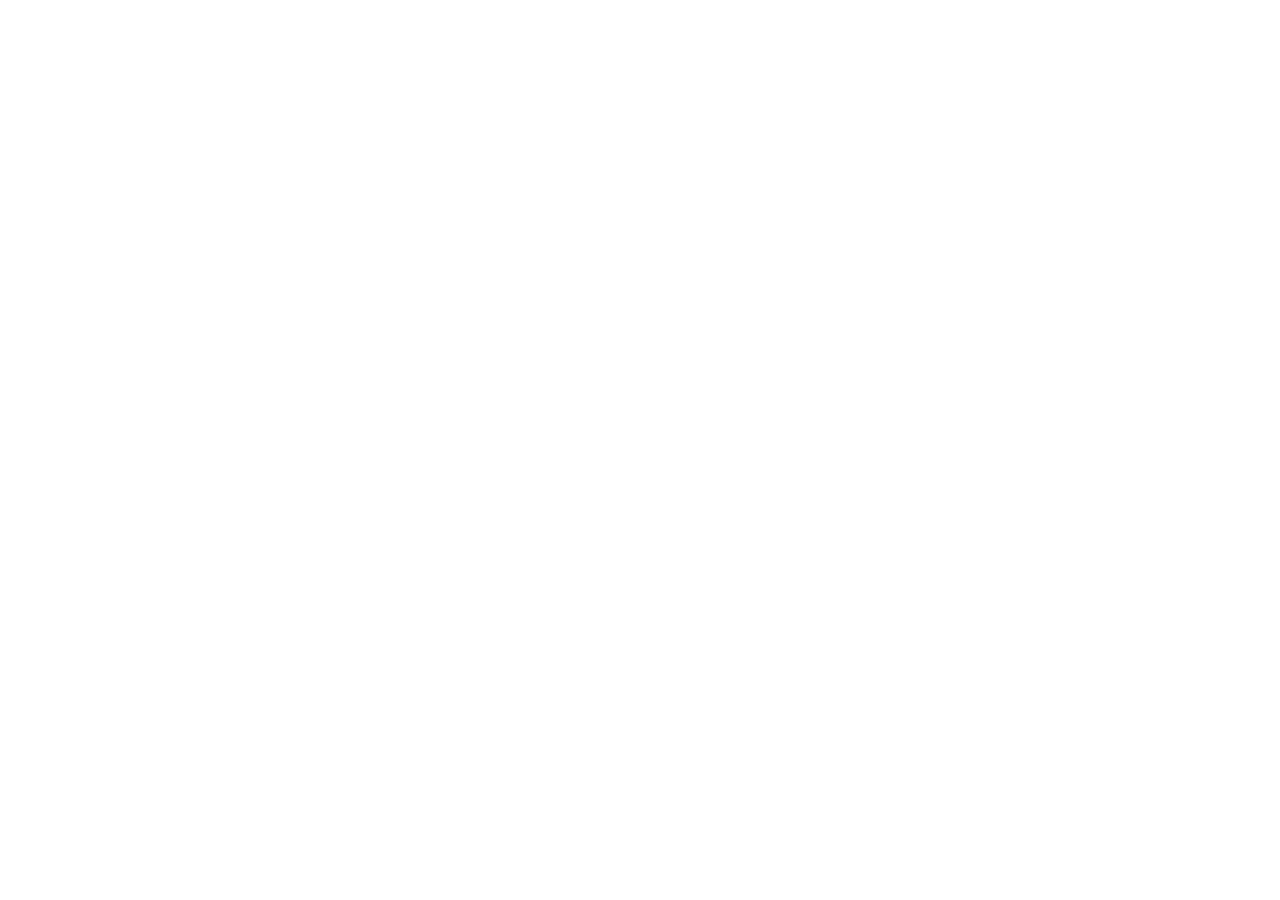
==== index.html @ e21ca26a "add emmit abbreviation" ====
<!DOCTYPE html>
<html lang="en">
<head>
    <meta charset="UTF-8">
    <meta name="viewport" content="width=device-width, initial-scale=1.0">
    <title>Search</title>
</head>
<body>
    
</body>
</html>
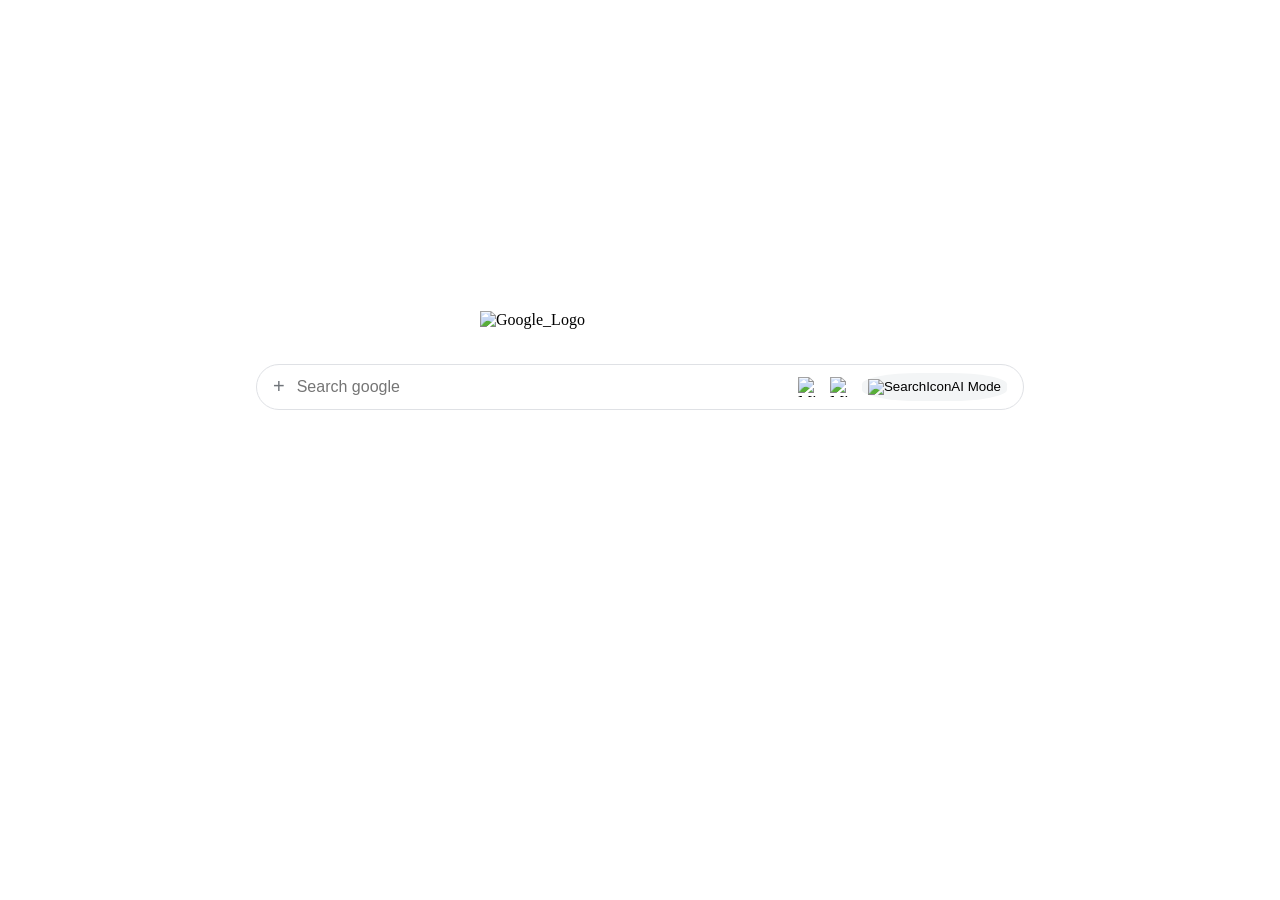
==== commit 4292b23b: "SearchBarCreated" ====
--- a/index.html
+++ b/index.html
@@ -4,8 +4,29 @@
     <meta charset="UTF-8">
     <meta name="viewport" content="width=device-width, initial-scale=1.0">
     <title>Search</title>
+    <link rel="stylesheet" href="style.css">
 </head>
 <body>
-    
+    <div class="container">
+        <img class="Google_Logo" src="./images/googlelogo_color_272x92dp.png" alt="Google_Logo">
+        <div class="box">
+            <div class="plusIcon">
+                <button>+</button>
+            </div>
+            <div class="searchBar">
+                <input type="text" placeholder="Search google" name="GoogleSearch">
+            </div>
+            <div class="mic">
+                <img src="./images/micIcon.PNG" alt="Mic_Icon">
+            </div>
+            <div class="lens">
+                <img src="./images/GoogleLens.PNG" alt="Mic_Icon">
+            </div>
+            <div class="AiIcon">
+                <button><img class="SearchIcon" src="./images/SearchBar.PNG" alt="SearchIcon">AI Mode</button>
+            </div>
+            
+        </div>
+    </div>    
 </body>
 </html>
--- a/style.css
+++ b/style.css
@@ -0,0 +1,81 @@
+* {
+    margin: 0;
+    padding: 0;
+    box-sizing: border-box;
+}
+
+html,
+body {
+    width: 100vw;
+    height: 100vh;
+}
+.container{
+    width: 100%;
+    min-width: 450px;
+    height: 100%;
+    gap: 35px;
+    display: flex;
+    flex-direction: column;
+    justify-content: center;
+    align-items: center;
+    transform: translateY(-10%);
+}
+.Google_Logo{
+    width: 25%;
+    max-width: 100%;
+    height: auto;
+
+}
+.box{
+    width: 60%;
+    display: flex;
+    align-items: center;
+    border: 1px solid #dfe1e5;
+    border-radius: 35px;
+    padding: 8px 16px;
+    background-color: #ffffff;
+    gap: 12px;
+}
+.box:hover{
+    box-shadow: 0 1px 6px rgba(32,33,36,0.28);
+}
+.plusIcon button{
+    border: none;
+    background-color: transparent;
+    color: #70757a;
+    cursor: pointer;
+    font-size: 20px;
+}
+
+.searchBar{
+    flex: 1;
+}
+.searchBar input{
+    width: 100%;
+    border: none;
+    outline: none;
+    font-size: 16px;
+    background:transparent;
+}
+.searchBar input:action{
+    border: none;
+    box-shadow: none;
+}
+.mic img,
+.lens img{
+    width: 20px;
+    height: 20px;
+    cursor: pointer;
+    display: block;
+}
+.AiIcon button{
+    display: flex;
+    justify-content: center;
+    align-items: center;
+    background-color: #F3F5F6;
+    border-radius: 40%;
+    border: none;
+    pointer-events: none;
+    padding: 6px;
+    cursor: pointer;
+}
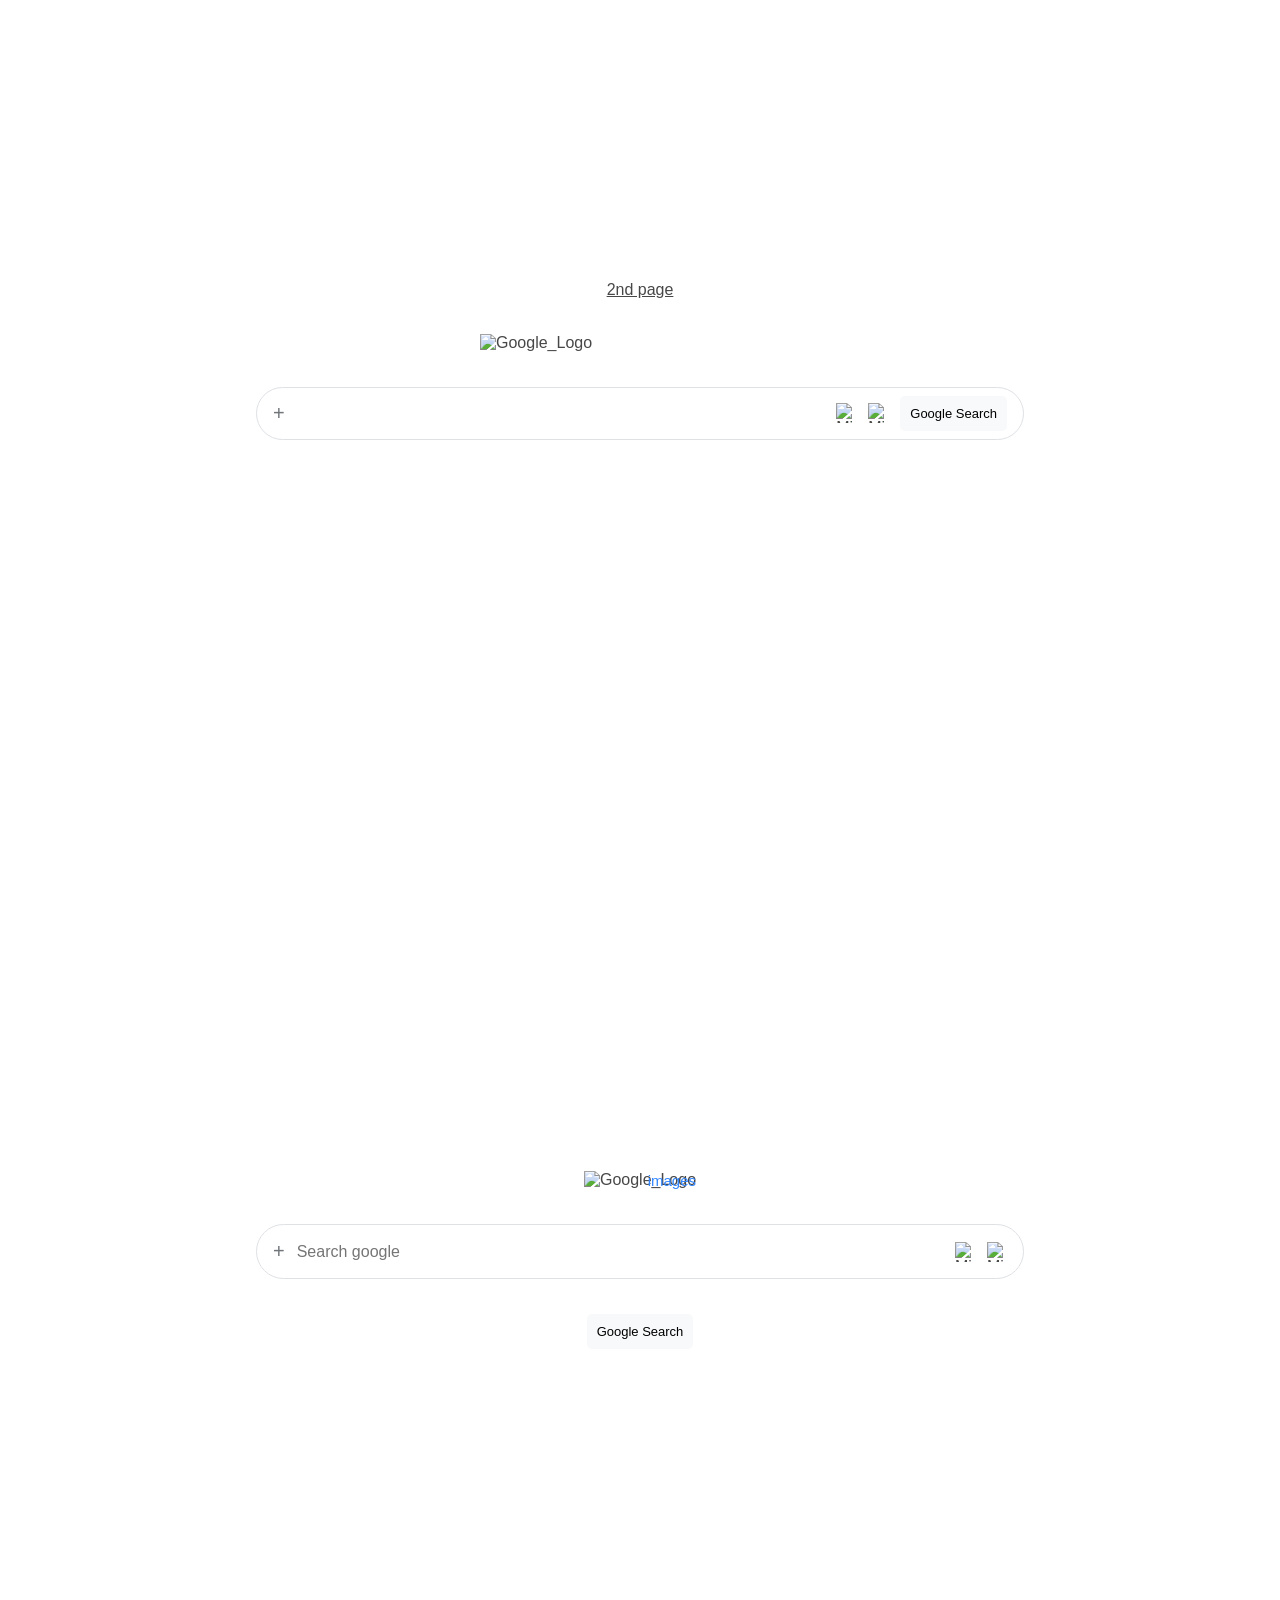
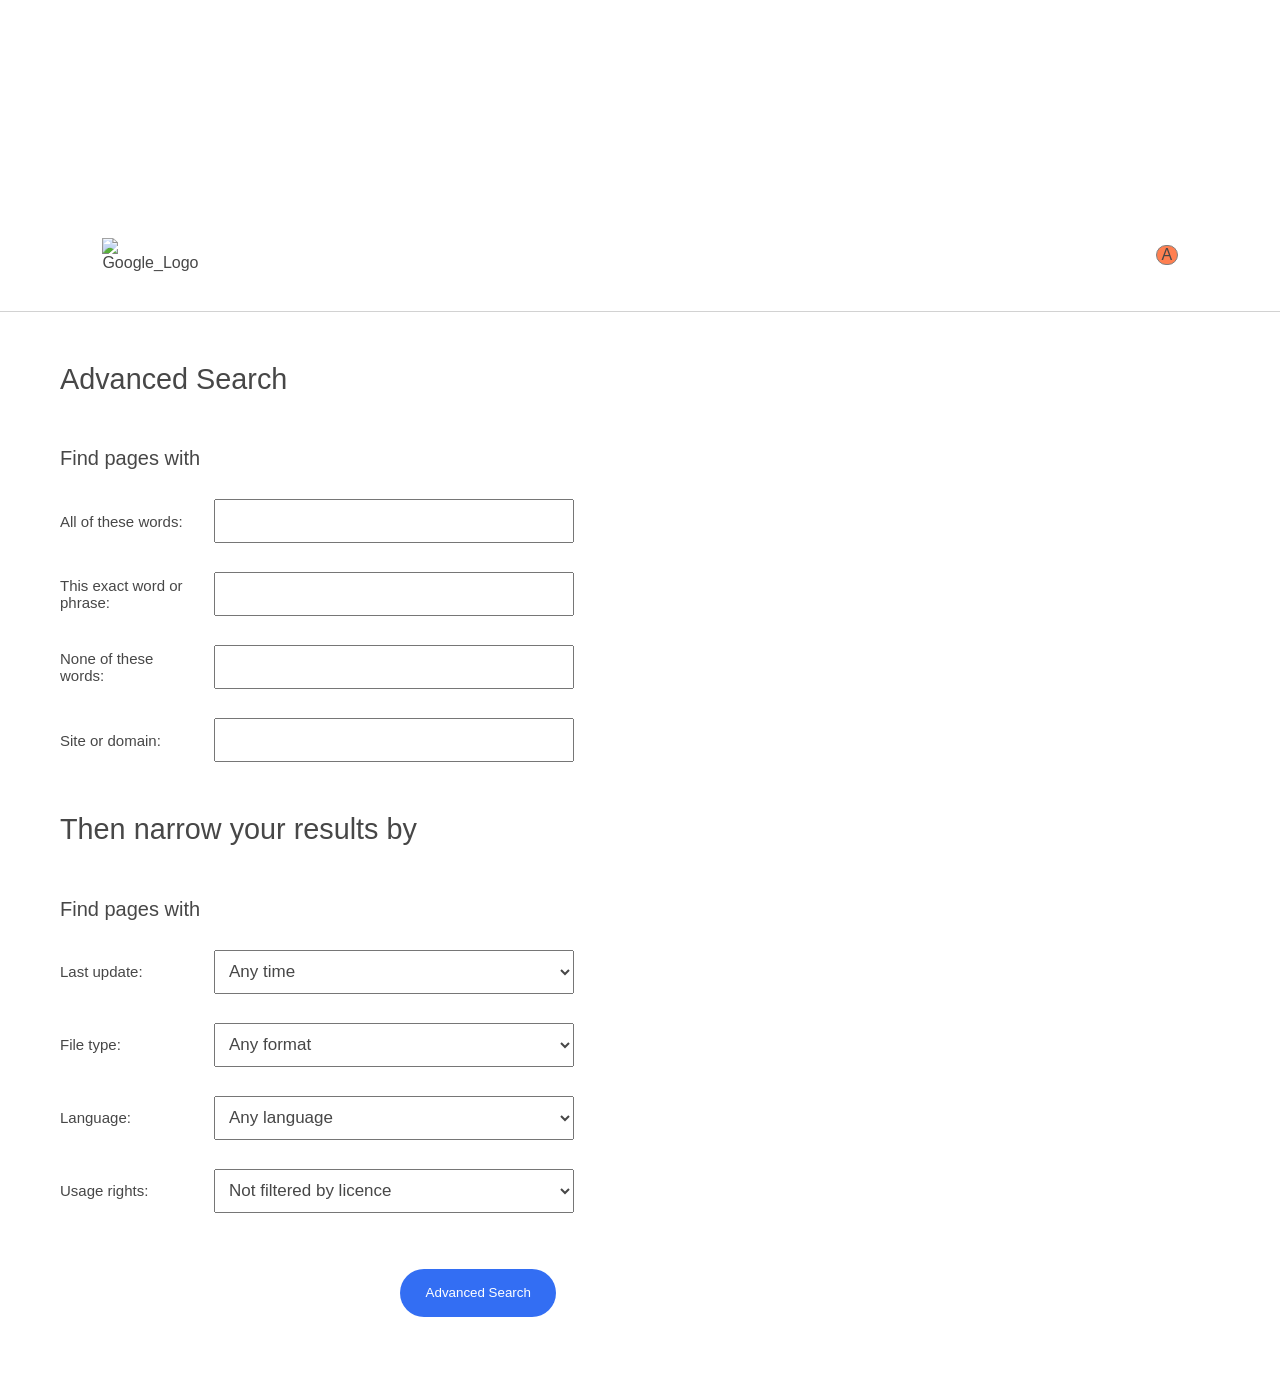
==== commit 4b9f3172: "Files are built" ====
--- a/index.html
+++ b/index.html
@@ -1,20 +1,25 @@
 <!DOCTYPE html>
 <html lang="en">
+
 <head>
     <meta charset="UTF-8">
     <meta name="viewport" content="width=device-width, initial-scale=1.0">
     <title>Search</title>
     <link rel="stylesheet" href="style.css">
 </head>
+
 <body>
     <div class="container">
+        <a href="page2.html">2nd page</a>
         <img class="Google_Logo" src="./images/googlelogo_color_272x92dp.png" alt="Google_Logo">
         <div class="box">
             <div class="plusIcon">
                 <button>+</button>
             </div>
             <div class="searchBar">
-                <input type="text" placeholder="Search google" name="GoogleSearch">
+                <form action="https://www.google.com/search">
+                    <input type="text" name="q">
+
             </div>
             <div class="mic">
                 <img src="./images/micIcon.PNG" alt="Mic_Icon">
@@ -23,10 +28,133 @@
                 <img src="./images/GoogleLens.PNG" alt="Mic_Icon">
             </div>
             <div class="AiIcon">
-                <button><img class="SearchIcon" src="./images/SearchBar.PNG" alt="SearchIcon">AI Mode</button>
+                <input type="submit" class="button" value="Google Search">
+                </form>
             </div>
-            
         </div>
-    </div>    
+
+    </div>
+    <page2 class="f:\search_pro\search\page2.html">
+        <div class="container">
+            <div class="images">
+                <img class="Google_Logo" src="./images/googlelogo_color_272x92dp.png" alt="Google_Logo">
+                <span>images</span>
+            </div>
+            <div class="box_2">
+                <div class="plusIcon">
+                    <button>+</button>
+                </div>
+                <div class="searchBar">
+                    <form action="https://www.google.com/search">
+                    <input type="text" placeholder="Search google" name="GoogleSearch">
+                </div>
+                <div class="mic">
+                    <img src="./images/micIcon.PNG" alt="Mic_Icon">
+                </div>
+                <div class="lens">
+                    <img src="./images/GoogleLens.PNG" alt="Mic_Icon">
+                </div>
+
+            </div>
+            <button type="submit" class="button">Google Search</button>
+        </div>
+        </form>
+    </page2>
+    <div class="AdvancedSearch">
+        <div class="topSide">
+            <img src="./images/googlelogo_color_272x92dp.png" alt="Google_Logo">
+            <div class="circle">A</div>
+        </div>
+        <div class="line"></div>
+        <h1>Advanced Search</h1>
+        <div class="boxPart">
+            <h3>Find pages with</h3>
+            <form action="https://www.google.com/search">
+            <div class="FirstBox">
+                <span>All of these words: </span>
+                <input type="text" name="q">
+            </div>
+            <div class="FirstBox">
+                <span>This exact word or phrase: </span>
+                <input type="text" name="q">
+            </div>
+            <div class="FirstBox">
+                <span>None of these words: </span>
+                <input type="text" name="q">
+            </div>
+            <div class="FirstBox">
+                <span>Site or domain: </span>
+                <input type="text" name="q">
+            </div>
+        </div>
+        <h1>Then narrow your results by</h1>
+        <div class="boxPart">
+            <h3>Find pages with</h3>
+            <div class="FirstBox">
+                <span>Last update: </span>
+                <select name="Last update" class="input">
+                    <option value="Any time">Any time</option>
+                    <option value="Past hour">Past hour</option>
+                    <option value="Past 24 hours">Past 24 hours</option>
+                    <option value="Past week">Past week</option>
+                    <option value="Past month">Past month</option>
+                    <option value="Past year">Past year</option>
+                </select>
+            </div>
+            <div class="FirstBox">
+                <span>File type: </span>
+                <select name="format" class="input">
+                    <option value="Any format">Any format</option>
+                    <option value="Adobe Acrobat PDF (.pdf)">Adobe Acrobat PDF (.pdf)</option>
+                    <option value="Adobe Postscript (.ps)">Adobe Postscript (.ps)</option>
+                    <option value="Autodesk DWF (.dwf)">Autodesk DWF (.dwf)</option>
+                    <option value="Google Earth KML (.kml)">Google Earth KML (.kml)</option>
+                    <option value="Google Earth KMZ (.kmz)">Google Earth KMZ (.kmz)</option>
+                </select>
+            </div>
+            <div class="FirstBox">
+                <span>Language: </span>
+                <select name="Language" class="input">
+                    <option value="Language">Any language</option>
+                    <option value="Language">Afrikaans</option>
+                    <option value="Language">Arabic</option>
+                    <option value="Language">Armenian</option>
+                    <option value="Language">Belarusian</option>
+                    <option value="Language">Bulgarian</option>
+                    <option value="Language">Catalan</option>
+                    <option value="Language">Chinese (Simplified)</option>
+                    <option value="Language">Chinese (Traditional)</option>
+                    <option value="Language">Croatian</option>
+                    <option value="Language">Czech</option>
+                    <option value="Language">Danish</option>
+                    <option value="Language">Dutch</option>
+                    <option value="Language">English</option>
+                    <option value="Language">Esperanto</option>
+                    <option value="Language">Estonian</option>
+                    <option value="Language">Filipino</option>
+                    <option value="Language">Finnish</option>
+                    <option value="Language">French</option>
+                    <option value="Language">German</option>
+                    <option value="Language">Greek</option>
+                    <option value="Language">Hebrew</option>
+                    <option value="Language">Hindi</option>
+                </select>
+            </div>
+            <div class="FirstBox">
+                <span>Usage rights: </span>
+                <select name="format" class="input">
+                    <option value="UsageRights">Not filtered by licence</option>
+                    <option value="UsageRights">Free of charge to use or share</option>
+                    <option value="UsageRights">Free of charge to use or share, even commercially</option>
+                    <option value="UsageRights">Free of charge to use, share or modify</option>
+                    <option value="UsageRights">Free of charge to use, share or modify, even commercially</option>
+
+                </select>
+            </div>
+        </div>
+    </div>
+    <button type="submit" class="LastButton">Advanced Search</button>
+    </form>
 </body>
+
 </html>
--- a/style.css
+++ b/style.css
@@ -1,7 +1,9 @@
 * {
     margin: 0;
     padding: 0;
+    color: #474747;
     box-sizing: border-box;
+    font-family: Arial, Helvetica, sans-serif;
 }
 
 html,
@@ -9,7 +11,8 @@
     width: 100vw;
     height: 100vh;
 }
-.container{
+
+.container {
     width: 100%;
     min-width: 450px;
     height: 100%;
@@ -20,13 +23,16 @@
     align-items: center;
     transform: translateY(-10%);
 }
-.Google_Logo{
+
+.Google_Logo {
     width: 25%;
     max-width: 100%;
     height: auto;
 
 }
-.box{
+
+.box,
+.box_2 {
     width: 60%;
     display: flex;
     align-items: center;
@@ -36,10 +42,16 @@
     background-color: #ffffff;
     gap: 12px;
 }
-.box:hover{
-    box-shadow: 0 1px 6px rgba(32,33,36,0.28);
-}
-.plusIcon button{
+
+.box_2 {
+    padding: 15px 16px;
+}
+
+.box:hover {
+    box-shadow: 0 1px 6px rgba(32, 33, 36, 0.28);
+}
+
+.plusIcon button {
     border: none;
     background-color: transparent;
     color: #70757a;
@@ -47,28 +59,32 @@
     font-size: 20px;
 }
 
-.searchBar{
+.searchBar {
     flex: 1;
 }
-.searchBar input{
+
+.searchBar input {
     width: 100%;
     border: none;
     outline: none;
     font-size: 16px;
-    background:transparent;
-}
-.searchBar input:action{
+    background: transparent;
+}
+
+.searchBar input:action {
     border: none;
     box-shadow: none;
 }
+
 .mic img,
-.lens img{
+.lens img {
     width: 20px;
     height: 20px;
     cursor: pointer;
     display: block;
 }
-.AiIcon button{
+
+.AiIcon button {
     display: flex;
     justify-content: center;
     align-items: center;
@@ -79,3 +95,138 @@
     padding: 6px;
     cursor: pointer;
 }
+
+.images {
+    display: flex;
+    flex-direction: column-reverse;
+    position: relative;
+    align-items: flex-end;
+    width: fit-content;
+}
+
+.images span {
+    position: absolute;
+    font-family: Arial, Helvetica, sans-serif;
+    font-size: 15px;
+    color: #3186ff;
+
+}
+
+.images img {
+    width: 100%;
+    max-width: 100%;
+    height: auto;
+}
+
+.button {
+    padding: 10px;
+    border: none;
+    color: black;
+    background-color: #f8f9fa;
+    font-size: 13px;
+    font-family: sans-serif;
+    border-radius: 5px;
+}
+
+.AdvacedSearch {
+    height: 100%;
+    width: 100%;
+
+
+}
+
+.topSide {
+    display: flex;
+    width: 100%;
+    height: 15%;
+    align-items: center;
+    justify-content: space-between;
+    padding: 3%;
+    border-bottom: 0.1px solid #d2d2d2;
+    padding-inline: 8%;
+
+}
+
+.topSide img {
+    width: 9%;
+}
+
+.circle {
+    width: 2%;
+    height: 2%;
+    border: 1px solid gray;
+    border-radius: 15px;
+    text-align: center;
+    background: coral;
+
+}
+
+.line {
+    width: 100%;
+    height: 15%;
+    background-color: gray;
+}
+
+.AdvancedSearch h1 {
+    font-size: 180%;
+    font-weight: 500;
+    padding: 4%;
+    padding-left: 60px;
+}
+
+.boxPart {
+    width: 50%;
+    padding-left: 60px;
+
+}
+
+.boxPart h3 {
+    font-size: 20px;
+    font-weight: 500;
+
+}
+
+.FirstBox {
+    display: flex;
+    gap: 15px;
+    align-items: center;
+    padding-top: 5%;
+}
+
+.FirstBox input,
+.FirstBox .input {
+    height: 44px;
+    width: 360px;
+    padding-left: 4%;
+    outline-color: #0b57d0;
+    font-size: 17px;
+}
+.FirstBox .input{
+    padding: 10px;
+}
+
+.FirstBox input:hover {
+    outline: none;
+}
+
+.FirstBox span {
+    width: 139px;
+    font-size: 15px;
+}
+
+.LastButton {
+    border: none;
+    padding: 1.3% 2%;
+    color: white;
+    background-color: #336ef3;
+    border-radius: 25px;
+    margin: 56px 400px;
+}
+.LastButton:hover{
+    background-color: #1a55db;
+
+}
+.LastButton:active{
+    background-color: #133ea1;
+
+}
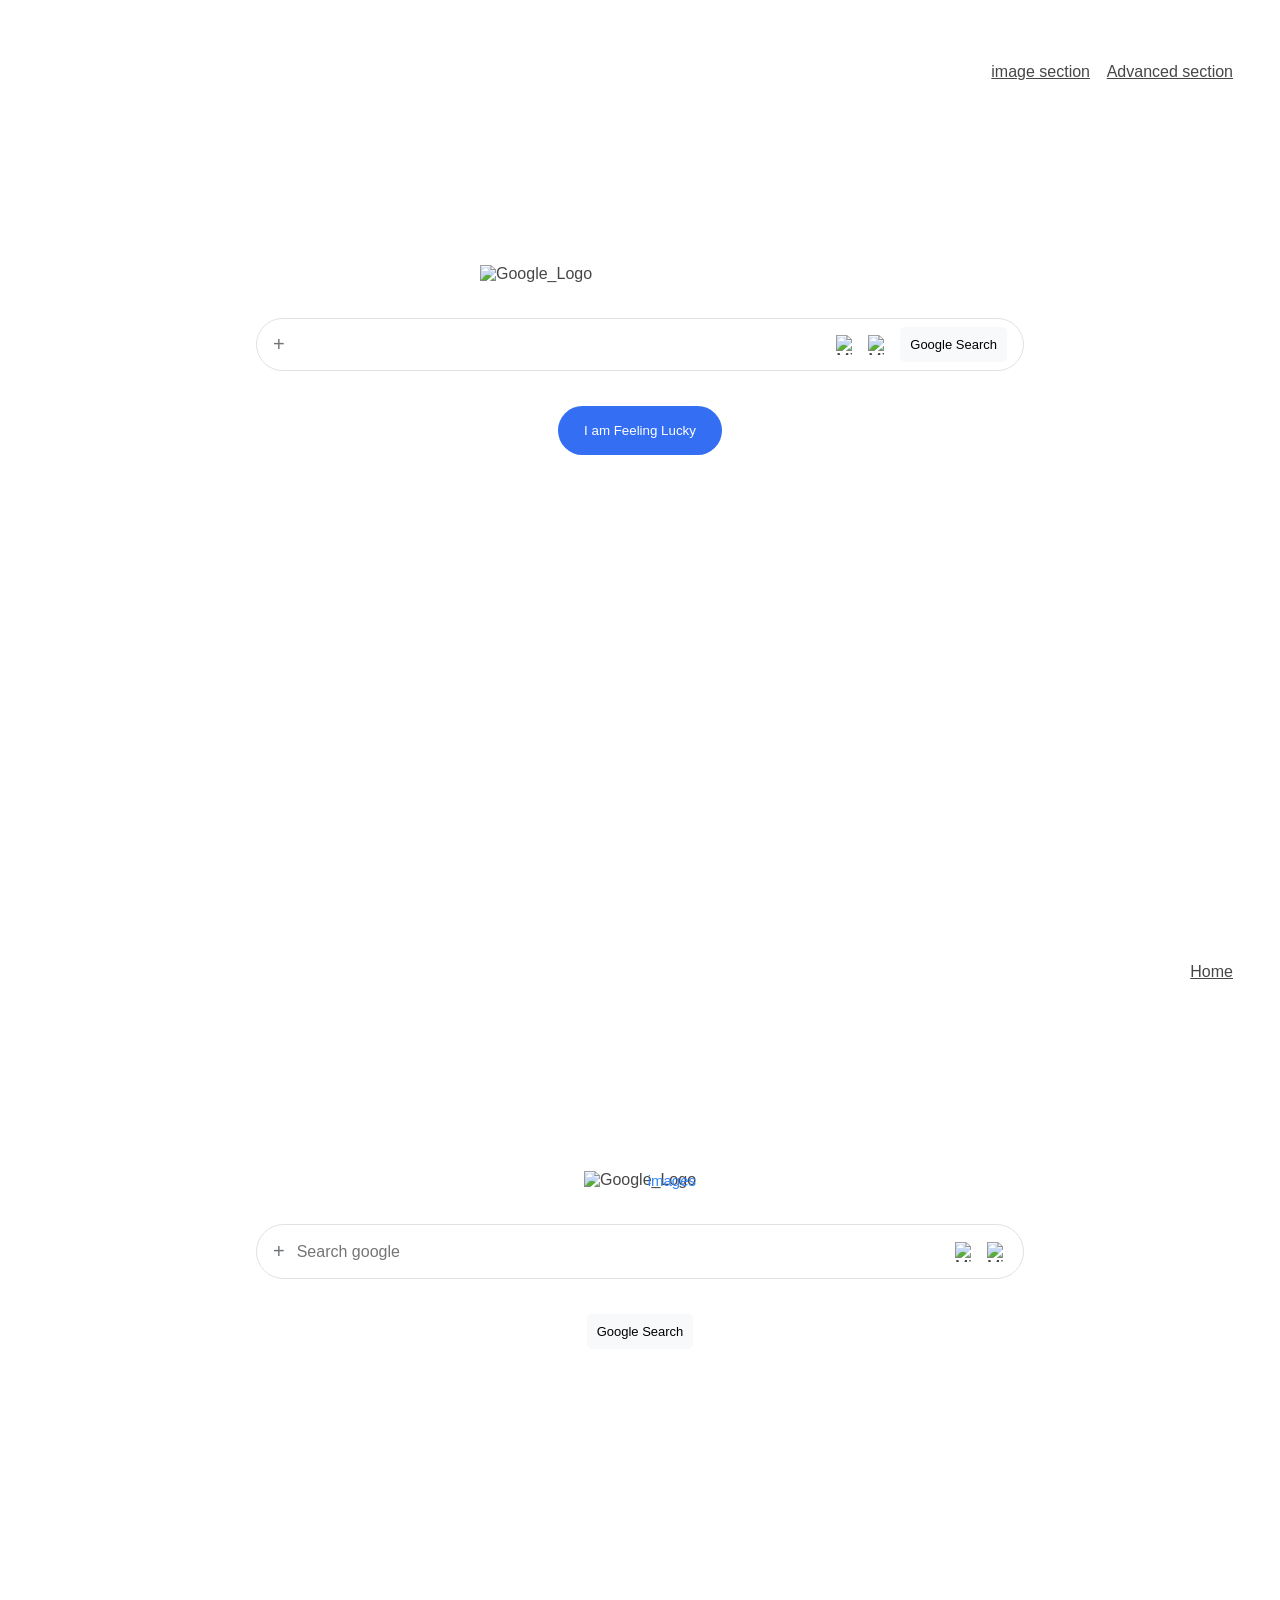
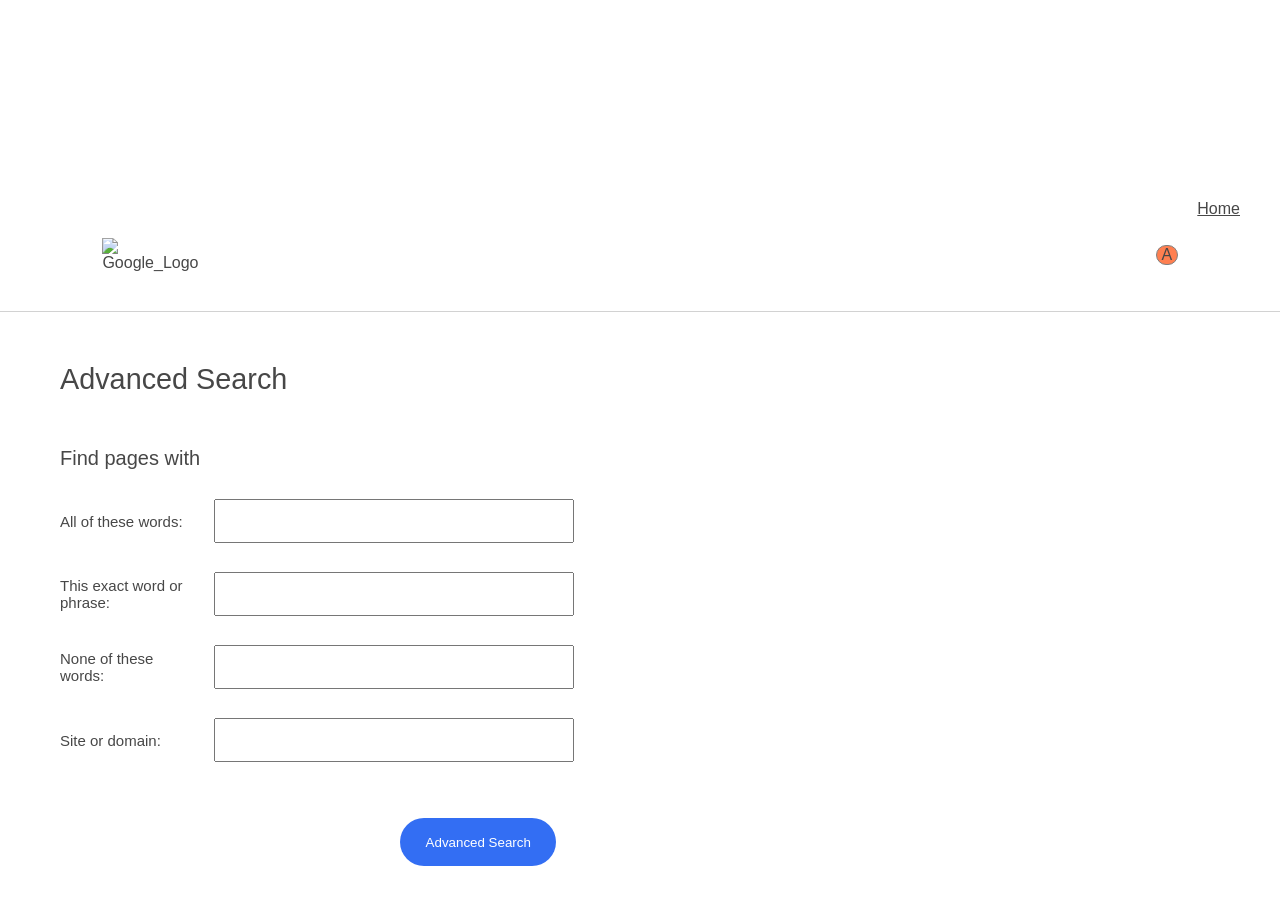
==== commit 3317afec: "Layout done" ====
--- a/index.html
+++ b/index.html
@@ -9,8 +9,10 @@
 </head>
 
 <body>
-    <div class="container">
-        <a href="page2.html">2nd page</a>
+    <div class="container" id="#page1">
+        <a href="#page2" class="page2Link">image section</a>
+        <a href="#page3" class="page3Link">Advanced section</a>
+
         <img class="Google_Logo" src="./images/googlelogo_color_272x92dp.png" alt="Google_Logo">
         <div class="box">
             <div class="plusIcon">
@@ -29,38 +31,40 @@
             </div>
             <div class="AiIcon">
                 <input type="submit" class="button" value="Google Search">
-                </form>
+               
             </div>
         </div>
+        <button type="submit" name="ablq" class="FeelingLucky">I am Feeling Lucky</button>
+ </form>
+    </div>
+    <div class="container" id="#page2">
+        <a href="#page1" class="page3Link">Home</a>
+        <div class="images">
+            <img class="Google_Logo" src="./images/googlelogo_color_272x92dp.png" alt="Google_Logo">
+            <span>images</span>
+        </div>
+        <div class="box_2">
+            <div class="plusIcon">
+                <button>+</button>
+            </div>
+            <div class="searchBar">
+                <form action="https://www.google.com/search">
+                    <input type="text" placeholder="Search google" name="GoogleSearch">
+            </div>
+            <div class="mic">
+                <img src="./images/micIcon.PNG" alt="Mic_Icon">
+            </div>
+            <div class="lens">
+                <img src="./images/GoogleLens.PNG" alt="Mic_Icon">
+            </div>
 
+        </div>
+        <button type="submit" class="button">Google Search</button>
     </div>
-    <page2 class="f:\search_pro\search\page2.html">
-        <div class="container">
-            <div class="images">
-                <img class="Google_Logo" src="./images/googlelogo_color_272x92dp.png" alt="Google_Logo">
-                <span>images</span>
-            </div>
-            <div class="box_2">
-                <div class="plusIcon">
-                    <button>+</button>
-                </div>
-                <div class="searchBar">
-                    <form action="https://www.google.com/search">
-                    <input type="text" placeholder="Search google" name="GoogleSearch">
-                </div>
-                <div class="mic">
-                    <img src="./images/micIcon.PNG" alt="Mic_Icon">
-                </div>
-                <div class="lens">
-                    <img src="./images/GoogleLens.PNG" alt="Mic_Icon">
-                </div>
+    </form>
+    <div class="AdvancedSearch" id="#page3">
+        <a href="#page1" class="threePage">Home</a>
 
-            </div>
-            <button type="submit" class="button">Google Search</button>
-        </div>
-        </form>
-    </page2>
-    <div class="AdvancedSearch">
         <div class="topSide">
             <img src="./images/googlelogo_color_272x92dp.png" alt="Google_Logo">
             <div class="circle">A</div>
@@ -70,24 +74,24 @@
         <div class="boxPart">
             <h3>Find pages with</h3>
             <form action="https://www.google.com/search">
-            <div class="FirstBox">
-                <span>All of these words: </span>
-                <input type="text" name="q">
-            </div>
-            <div class="FirstBox">
-                <span>This exact word or phrase: </span>
-                <input type="text" name="q">
-            </div>
-            <div class="FirstBox">
-                <span>None of these words: </span>
-                <input type="text" name="q">
-            </div>
-            <div class="FirstBox">
-                <span>Site or domain: </span>
-                <input type="text" name="q">
-            </div>
+                <div class="FirstBox">
+                    <span>All of these words: </span>
+                    <input type="text" name="q">
+                </div>
+                <div class="FirstBox">
+                    <span>This exact word or phrase: </span>
+                    <input type="text" name="q">
+                </div>
+                <div class="FirstBox">
+                    <span>None of these words: </span>
+                    <input type="text" name="q">
+                </div>
+                <div class="FirstBox">
+                    <span>Site or domain: </span>
+                    <input type="text" name="q">
+                </div>
         </div>
-        <h1>Then narrow your results by</h1>
+        <!-- <h1>Then narrow your results by</h1>
         <div class="boxPart">
             <h3>Find pages with</h3>
             <div class="FirstBox">
@@ -152,9 +156,9 @@
                 </select>
             </div>
         </div>
-    </div>
-    <button type="submit" class="LastButton">Advanced Search</button>
-    </form>
+    </div> -->
+        <button type="submit" class="LastButton">Advanced Search</button>
+        </form>
 </body>
 
 </html>
--- a/style.css
+++ b/style.css
@@ -14,6 +14,7 @@
 
 .container {
     width: 100%;
+    position: relative;
     min-width: 450px;
     height: 100%;
     gap: 35px;
@@ -49,6 +50,33 @@
 
 .box:hover {
     box-shadow: 0 1px 6px rgba(32, 33, 36, 0.28);
+}
+.FeelingLucky{
+    border: none;
+    padding: 1.3% 2%;
+    color: white;
+    background-color: #336ef3;
+    border-radius: 25px;
+}
+.FeelingLucky:hover{
+    background-color: #1a55db;
+}
+.FeelingLucky:active{
+    background-color: #133ea1;
+
+}
+
+.page2Link {
+    position: absolute;
+    top: 17%;
+    right: 190px;
+}
+
+.page3Link{
+    position: absolute;
+    top: 17%;
+    right: 47px;
+
 }
 
 .plusIcon button {
@@ -131,7 +159,14 @@
 .AdvacedSearch {
     height: 100%;
     width: 100%;
-
+    position: relative;
+
+
+}
+
+.threePage {
+    position: absolute;
+    right: 40px;
 
 }
 
@@ -168,6 +203,7 @@
 }
 
 .AdvancedSearch h1 {
+    position: relative;
     font-size: 180%;
     font-weight: 500;
     padding: 4%;
@@ -201,7 +237,8 @@
     outline-color: #0b57d0;
     font-size: 17px;
 }
-.FirstBox .input{
+
+.FirstBox .input {
     padding: 10px;
 }
 
@@ -222,11 +259,13 @@
     border-radius: 25px;
     margin: 56px 400px;
 }
-.LastButton:hover{
+
+.LastButton:hover {
     background-color: #1a55db;
 
 }
-.LastButton:active{
+
+.LastButton:active {
     background-color: #133ea1;
 
 }
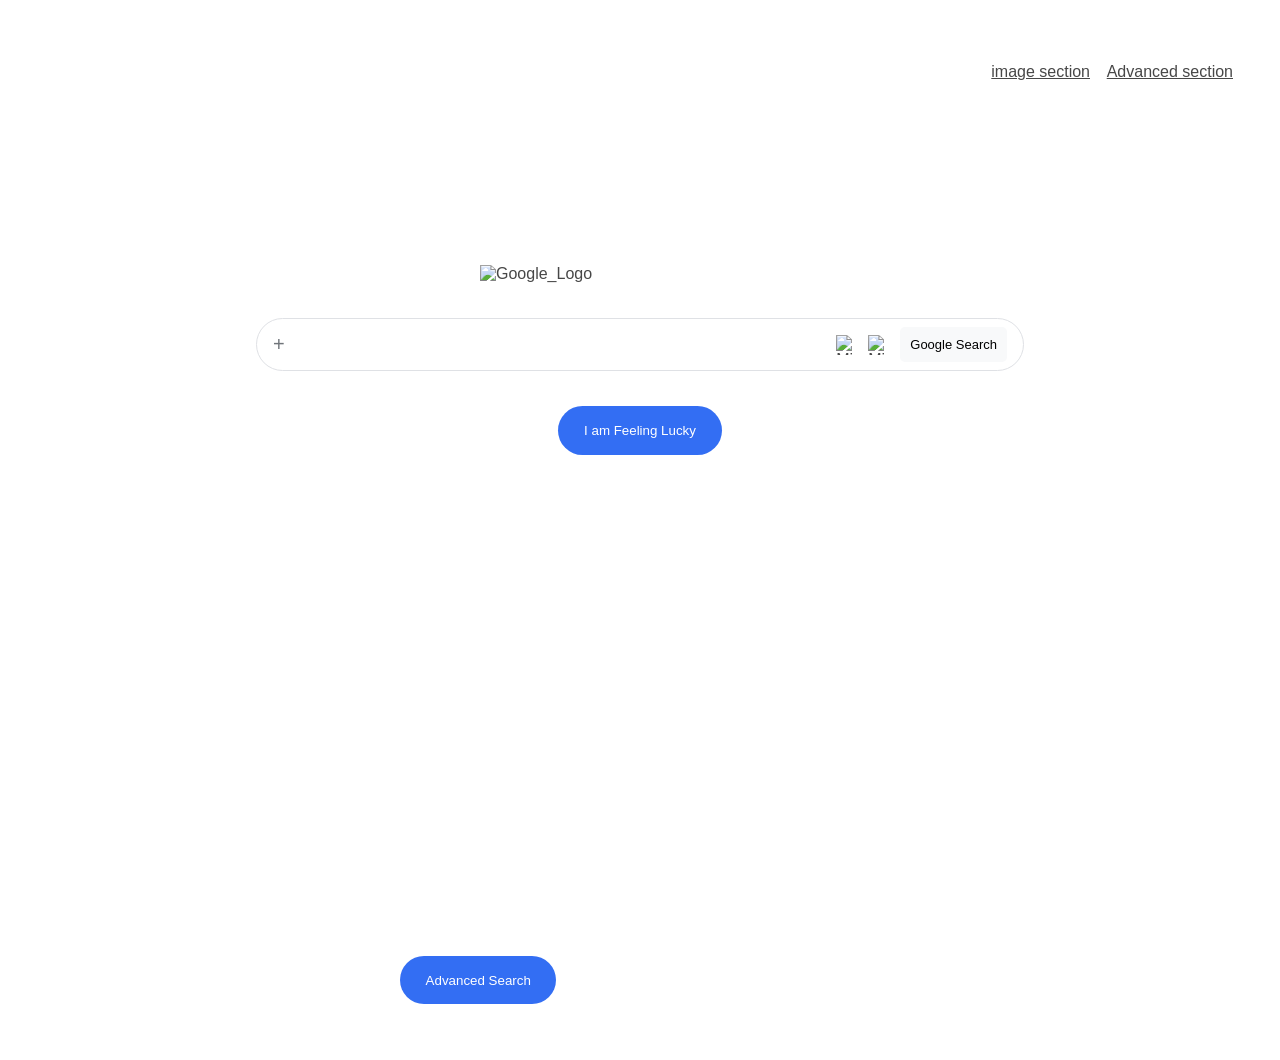
==== commit c5732001: "separate repo are made" ====
--- a/index.html
+++ b/index.html
@@ -10,8 +10,8 @@
 
 <body>
     <div class="container" id="#page1">
-        <a href="#page2" class="page2Link">image section</a>
-        <a href="#page3" class="page3Link">Advanced section</a>
+        <a href="#images.html" class="page2Link">image section</a>
+        <a href="#advanced.html" class="page3Link">Advanced section</a>
 
         <img class="Google_Logo" src="./images/googlelogo_color_272x92dp.png" alt="Google_Logo">
         <div class="box">
@@ -37,60 +37,8 @@
         <button type="submit" name="ablq" class="FeelingLucky">I am Feeling Lucky</button>
  </form>
     </div>
-    <div class="container" id="#page2">
-        <a href="#page1" class="page3Link">Home</a>
-        <div class="images">
-            <img class="Google_Logo" src="./images/googlelogo_color_272x92dp.png" alt="Google_Logo">
-            <span>images</span>
-        </div>
-        <div class="box_2">
-            <div class="plusIcon">
-                <button>+</button>
-            </div>
-            <div class="searchBar">
-                <form action="https://www.google.com/search">
-                    <input type="text" placeholder="Search google" name="GoogleSearch">
-            </div>
-            <div class="mic">
-                <img src="./images/micIcon.PNG" alt="Mic_Icon">
-            </div>
-            <div class="lens">
-                <img src="./images/GoogleLens.PNG" alt="Mic_Icon">
-            </div>
-
-        </div>
-        <button type="submit" class="button">Google Search</button>
-    </div>
-    </form>
-    <div class="AdvancedSearch" id="#page3">
-        <a href="#page1" class="threePage">Home</a>
-
-        <div class="topSide">
-            <img src="./images/googlelogo_color_272x92dp.png" alt="Google_Logo">
-            <div class="circle">A</div>
-        </div>
-        <div class="line"></div>
-        <h1>Advanced Search</h1>
-        <div class="boxPart">
-            <h3>Find pages with</h3>
-            <form action="https://www.google.com/search">
-                <div class="FirstBox">
-                    <span>All of these words: </span>
-                    <input type="text" name="q">
-                </div>
-                <div class="FirstBox">
-                    <span>This exact word or phrase: </span>
-                    <input type="text" name="q">
-                </div>
-                <div class="FirstBox">
-                    <span>None of these words: </span>
-                    <input type="text" name="q">
-                </div>
-                <div class="FirstBox">
-                    <span>Site or domain: </span>
-                    <input type="text" name="q">
-                </div>
-        </div>
+    
+   
         <!-- <h1>Then narrow your results by</h1>
         <div class="boxPart">
             <h3>Find pages with</h3>
--- a/style.css
+++ b/style.css
@@ -48,7 +48,9 @@
     padding: 15px 16px;
 }
 
-.box:hover {
+
+.box:hover,
+ .box_2:hover{
     box-shadow: 0 1px 6px rgba(32, 33, 36, 0.28);
 }
 .FeelingLucky{
@@ -57,6 +59,7 @@
     color: white;
     background-color: #336ef3;
     border-radius: 25px;
+    cursor: pointer;
 }
 .FeelingLucky:hover{
     background-color: #1a55db;
@@ -154,6 +157,7 @@
     font-size: 13px;
     font-family: sans-serif;
     border-radius: 5px;
+    cursor: pointer;
 }
 
 .AdvacedSearch {
@@ -258,6 +262,7 @@
     background-color: #336ef3;
     border-radius: 25px;
     margin: 56px 400px;
+    cursor: pointer;
 }
 
 .LastButton:hover {
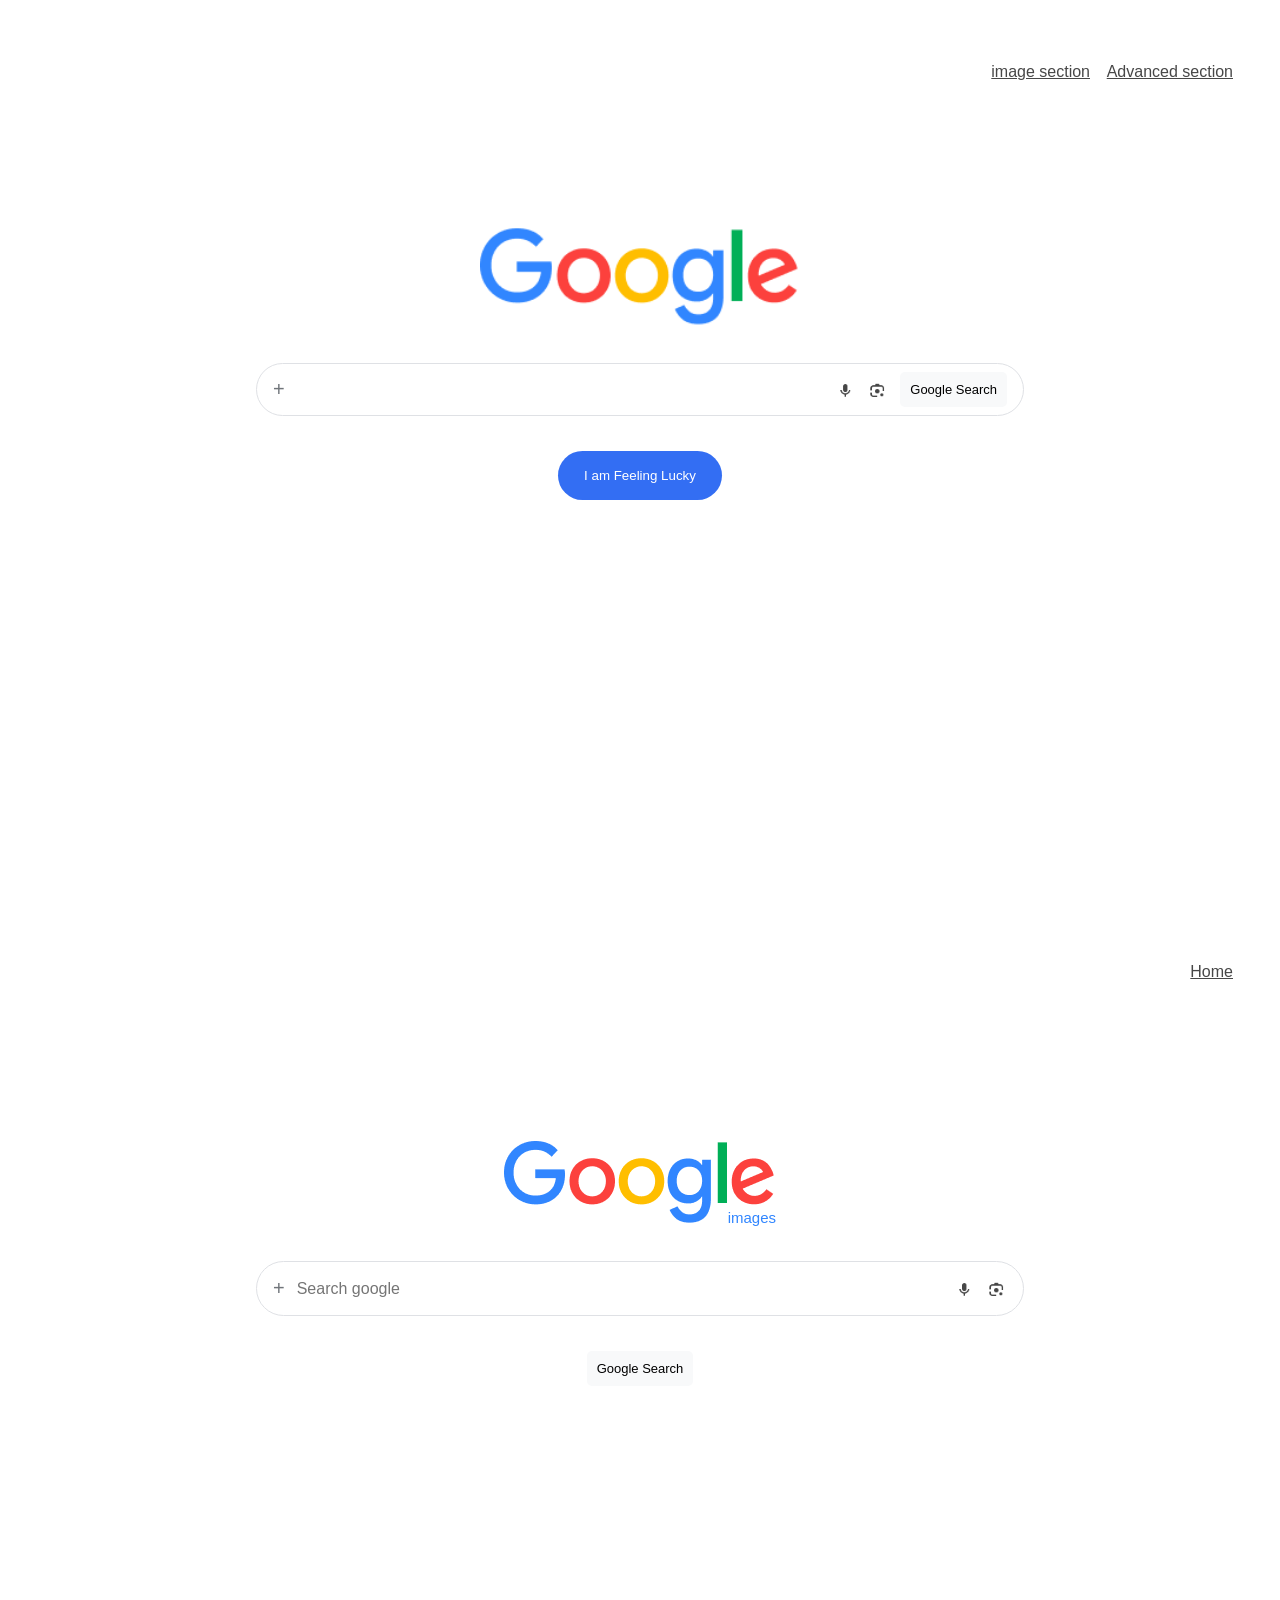
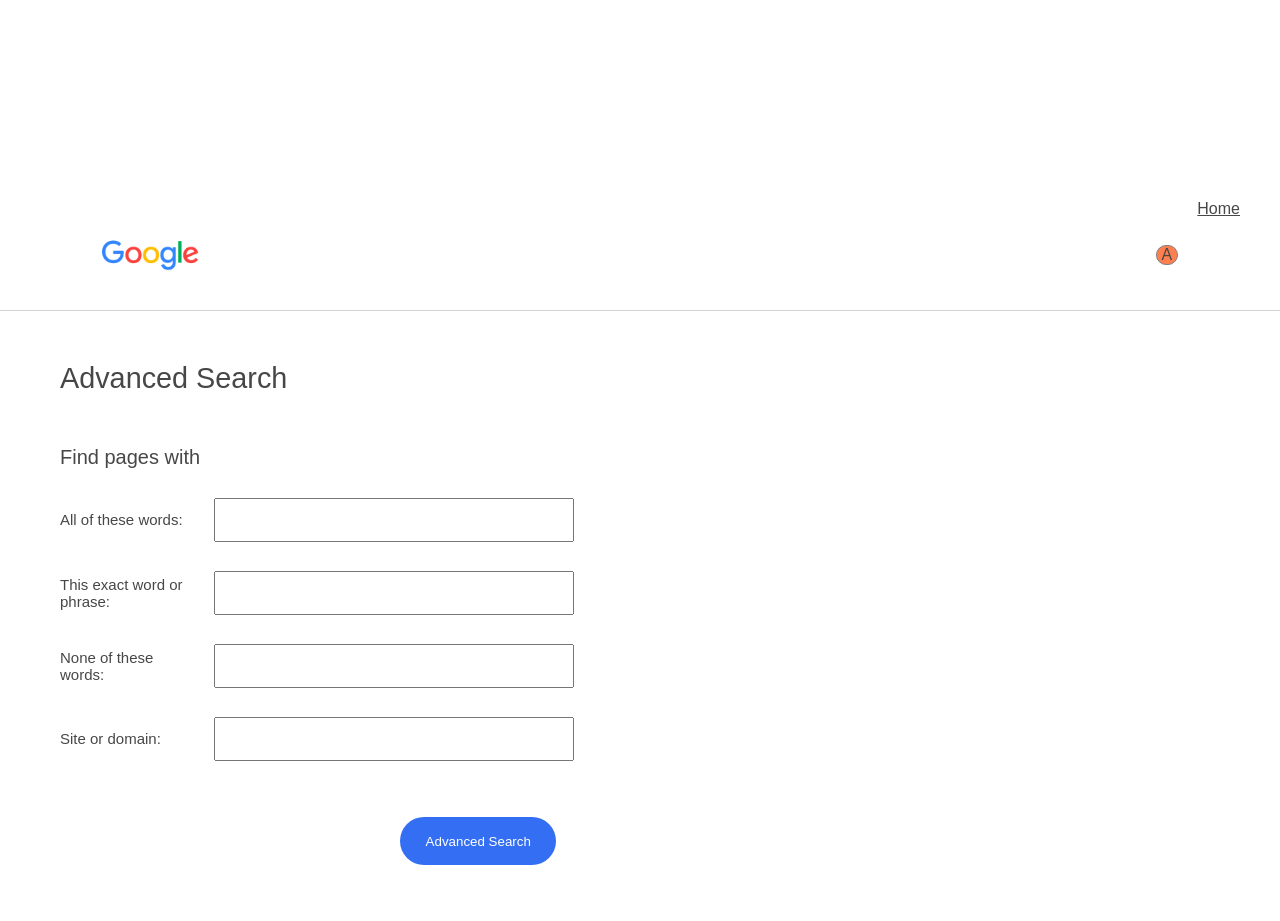
==== commit a781e4ca: "ready to push" ====
--- a/index.html
+++ b/index.html
@@ -9,9 +9,9 @@
 </head>
 
 <body>
-    <div class="container" id="#page1">
-        <a href="#images.html" class="page2Link">image section</a>
-        <a href="#advanced.html" class="page3Link">Advanced section</a>
+    <div class="container" id="page1">
+        <a href="#page2" class="page2Link">image section</a>
+        <a href="#page3" class="page3Link">Advanced section</a>
 
         <img class="Google_Logo" src="./images/googlelogo_color_272x92dp.png" alt="Google_Logo">
         <div class="box">
@@ -19,7 +19,7 @@
                 <button>+</button>
             </div>
             <div class="searchBar">
-                <form action="https://www.google.com/search">
+                <form action="https://www.google.com/search" method="get">
                     <input type="text" name="q">
 
             </div>
@@ -30,15 +30,72 @@
                 <img src="./images/GoogleLens.PNG" alt="Mic_Icon">
             </div>
             <div class="AiIcon">
-                <input type="submit" class="button" value="Google Search">
-               
+                <input type="submit" class="button" name="btnK" value="Google Search">
+
             </div>
         </div>
-        <button type="submit" name="ablq" class="FeelingLucky">I am Feeling Lucky</button>
- </form>
+        <button type="submit" name="btnI" class="FeelingLucky" value="I am FeelingLucky">I am Feeling Lucky</button>
+        </form>
     </div>
-    
-   
+    <div class="container" id="page2">
+        <a href="#page1" class="page3Link">Home</a>
+        <div class="images">
+            <img class="Google_Logo" src="./images/googlelogo_color_272x92dp.png" alt="Google_Logo">
+            <span>images</span>
+        </div>
+        <div class="box_2">
+            <div class="plusIcon">
+                <button>+</button>
+            </div>
+            <div class="searchBar">
+                <form action="https://www.google.com/search" method="get">
+                    <input type="text" placeholder="Search google" name="q">
+            </div>
+            <input type="hidden" name="tbm" value="isch">
+            <div class="mic">
+                <img src="./images/micIcon.PNG" alt="Mic_Icon">
+            </div>
+            <div class="lens">
+                <img src="./images/GoogleLens.PNG" alt="Mic_Icon">
+            </div>
+
+        </div>
+        <button type="submit" class="button" value="Google Search">Google Search</button>
+    </div>
+    </form>
+    <div class="AdvancedSearch" id="page3">
+        <a href="#page1" class="threePage">Home</a>
+
+        <div class="topSide">
+            <img src="./images/googlelogo_color_272x92dp.png" alt="Google_Logo">
+            <div class="circle">A</div>
+        </div>
+        <div class="line"></div>
+        <h1>Advanced Search</h1>
+        <div class="boxPart">
+            <h3>Find pages with</h3>
+            <form action="https://www.google.com/search" method="get">
+                <div class="FirstBox">
+                    <span>All of these words: </span>
+                    <input type="text" name="as_q">
+                </div>
+                <div class="FirstBox">
+                    <span>This exact word or phrase: </span>
+                    <input type="text" name="as_epq">
+                </div>
+                <div class="FirstBox">
+                    <span>None of these words: </span>
+                    <input type="text" name="as_eq">
+                </div>
+                <div class="FirstBox">
+                    <span>Site or domain: </span>
+                    <input type="text" name="as_sitesearch">
+                </div>
+        </div>
+        <button type="submit" class="LastButton" value="Advanced Search">Advanced Search</button>
+        </form>
+
+
         <!-- <h1>Then narrow your results by</h1>
         <div class="boxPart">
             <h3>Find pages with</h3>
@@ -105,8 +162,7 @@
             </div>
         </div>
     </div> -->
-        <button type="submit" class="LastButton">Advanced Search</button>
-        </form>
+
 </body>
 
 </html>
